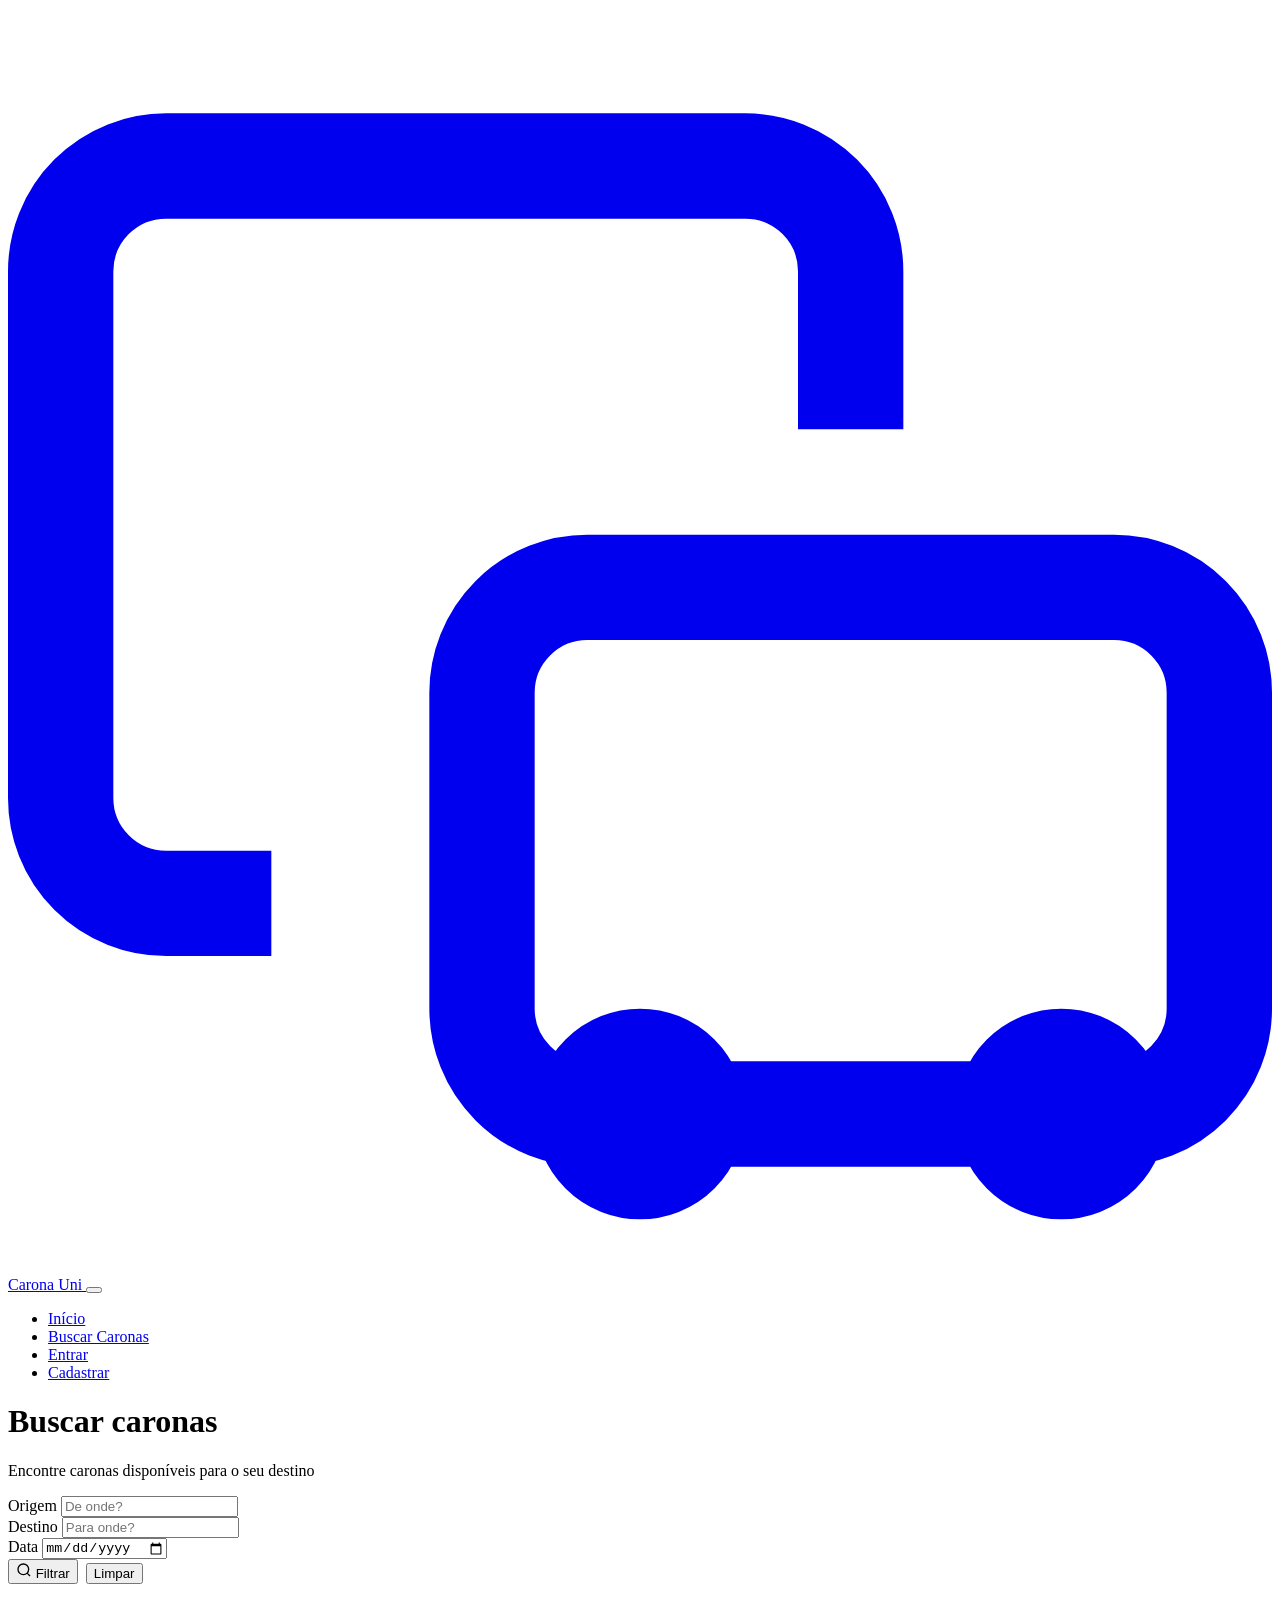
==== public/find-rides.html @ 050b13d8 "implementando Front" ====
<!DOCTYPE html>
<html lang="pt-BR">
<head>
  <meta charset="UTF-8" />
  <meta name="viewport" content="width=device-width, initial-scale=1.0" />
  <title>Buscar Caronas — Carona Universitária</title>
  <link rel="stylesheet" href="/css/style.css" />
</head>
<body>
  <nav class="navbar">
    <div class="navbar-inner">
      <a href="/" class="navbar-brand">
        <svg viewBox="0 0 24 24" fill="none" stroke="currentColor" stroke-width="2"><path d="M5 17H3a2 2 0 01-2-2V5a2 2 0 012-2h11a2 2 0 012 2v3"/><rect x="9" y="11" width="14" height="10" rx="2"/><circle cx="12" cy="21" r="1"/><circle cx="20" cy="21" r="1"/></svg>
        Carona Uni
      </a>
      <button class="hamburger" id="hamburger"><span></span><span></span><span></span></button>
      <ul class="navbar-links" id="navLinks">
        <li><a href="/">Início</a></li>
        <li><a href="/find-rides.html" class="active">Buscar Caronas</a></li>
        <li id="navLoggedOut"><a href="/login.html">Entrar</a></li>
        <li id="navLoggedOut2"><a href="/register.html" class="btn-nav">Cadastrar</a></li>
        <li id="navLoggedIn" style="display:none;">
          <div class="navbar-user" id="userMenu">
            <div id="navAvatarWrap"></div>
            <span id="navUserName"></span>
            <svg width="14" height="14" viewBox="0 0 24 24" fill="currentColor"><path d="M7 10l5 5 5-5z"/></svg>
            <div class="dropdown-menu" id="dropdownMenu">
              <a href="/dashboard.html">Dashboard</a>
              <a href="/offer-ride.html">Oferecer Carona</a>
              <a href="/my-rides.html">Minhas Caronas</a>
              <a href="/profile.html">Meu Perfil</a>
              <hr/>
              <a href="#" class="danger" id="logoutBtn">Sair</a>
            </div>
          </div>
        </li>
      </ul>
    </div>
  </nav>

  <div class="page-header">
    <div class="page-header-inner">
      <h1>Buscar caronas</h1>
      <p>Encontre caronas disponíveis para o seu destino</p>
    </div>
  </div>

  <div class="container">
    <!-- FILTROS -->
    <div class="filter-bar">
      <form id="filterForm">
        <div class="form-group">
          <label>Origem</label>
          <input type="text" id="filterOrigin" placeholder="De onde?" />
        </div>
        <div class="form-group">
          <label>Destino</label>
          <input type="text" id="filterDest" placeholder="Para onde?" />
        </div>
        <div class="form-group">
          <label>Data</label>
          <input type="date" id="filterDate" />
        </div>
        <div style="display:flex;gap:0.5rem;align-items:flex-end;">
          <button type="submit" class="btn btn-primary">
            <svg viewBox="0 0 24 24" fill="none" stroke="currentColor" stroke-width="2" width="16" height="16"><circle cx="11" cy="11" r="8"/><line x1="21" y1="21" x2="16.65" y2="16.65"/></svg>
            Filtrar
          </button>
          <button type="button" class="btn btn-ghost" id="clearFilters">Limpar</button>
        </div>
      </form>
    </div>

    <div class="flex justify-between items-center mb-2">
      <p class="text-muted text-sm" id="resultsCount"></p>
    </div>

    <div id="ridesContainer" class="rides-grid">
      <div class="loader"><div class="spinner"></div></div>
    </div>
  </div>

  <div class="toast-container" id="toastContainer"></div>
  <script src="/js/app.js"></script>
  <script src="/js/find-rides.js"></script>
</body>
</html>
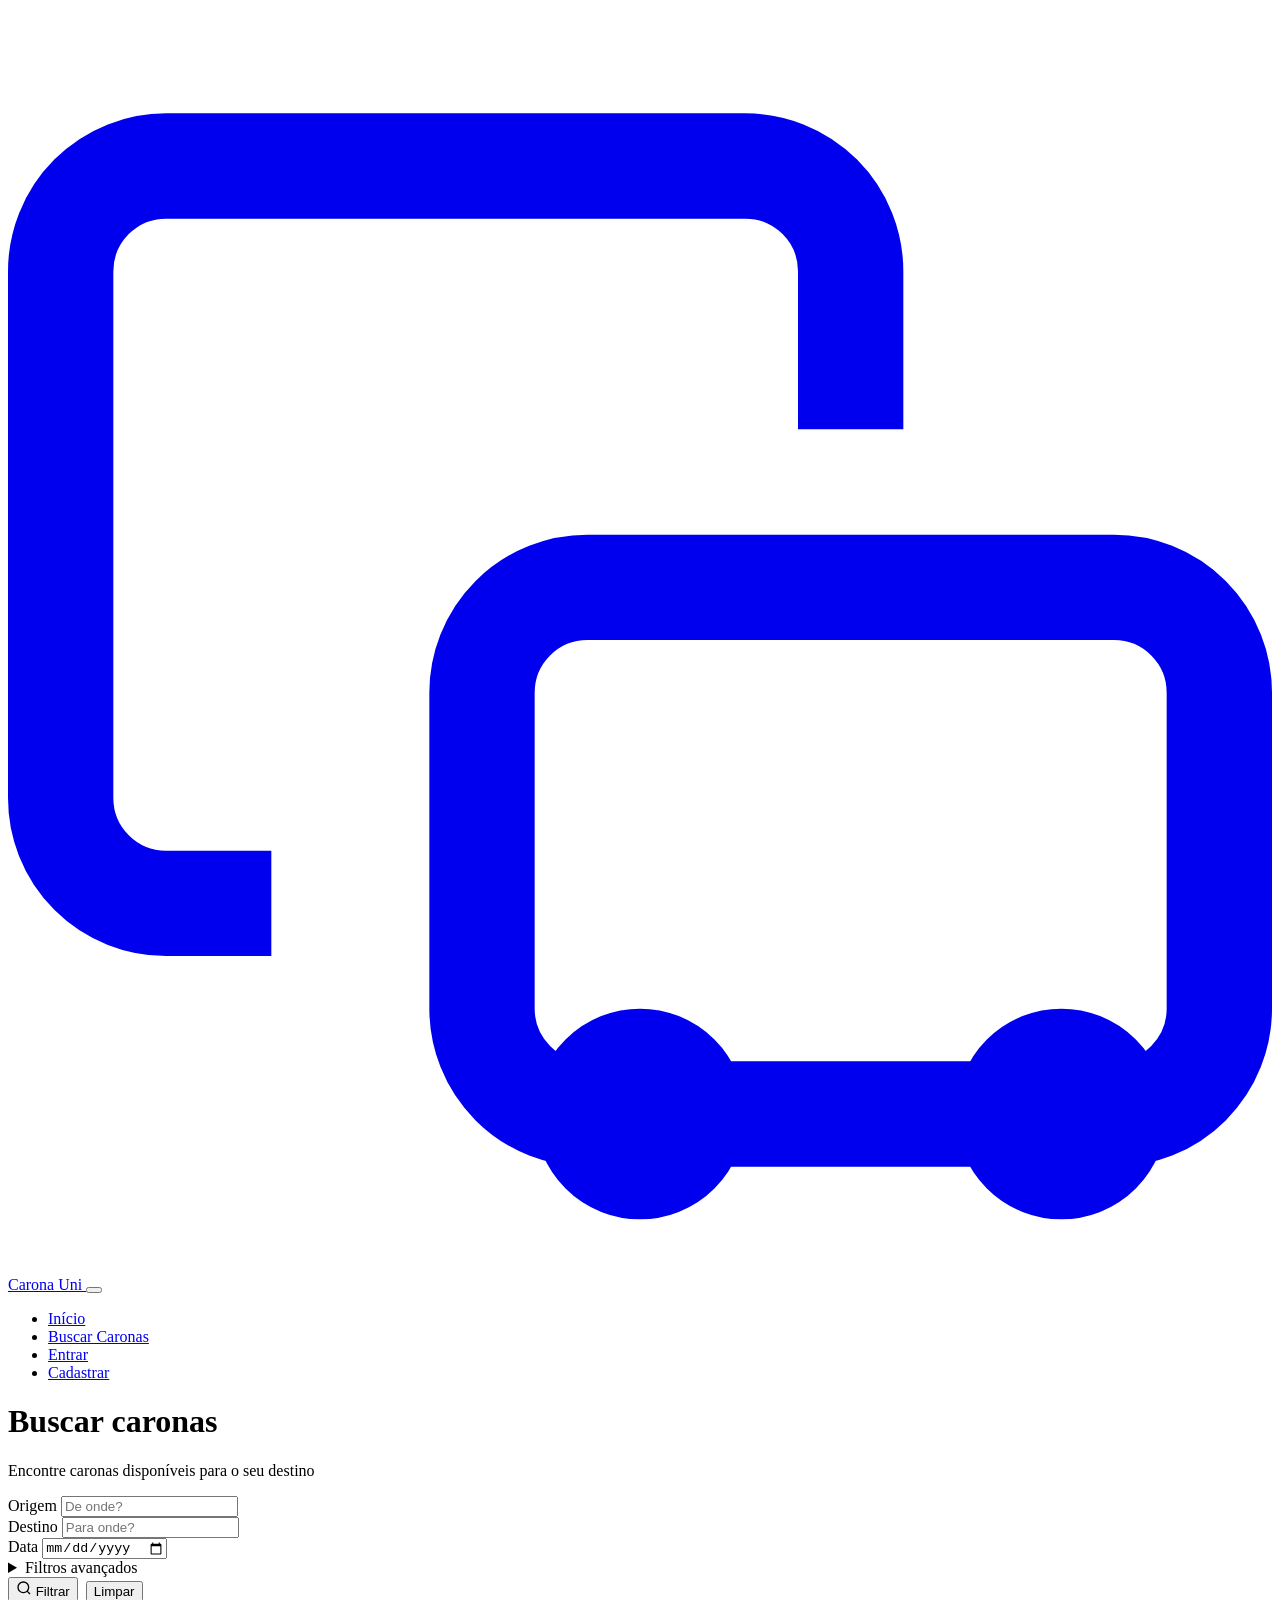
==== commit 2b8611ca: "feat: add advanced filters to ride search" ====
--- a/public/find-rides.html
+++ b/public/find-rides.html
@@ -20,6 +20,17 @@
         <li id="navLoggedOut"><a href="/login.html">Entrar</a></li>
         <li id="navLoggedOut2"><a href="/register.html" class="btn-nav">Cadastrar</a></li>
         <li id="navLoggedIn" style="display:none;">
+          <div class="notif-bell" id="notifBell" onclick="toggleNotifPanel()" title="Notificações">
+            <svg viewBox="0 0 24 24" fill="none" stroke="currentColor" stroke-width="2" width="22" height="22"><path d="M18 8A6 6 0 006 8c0 7-3 9-3 9h18s-3-2-3-9"/><path d="M13.73 21a2 2 0 01-3.46 0"/></svg>
+            <span class="notif-badge" id="notifBadge"></span>
+            <div class="notif-panel" id="notifPanel">
+              <div class="notif-header">
+                <strong>Notificações</strong>
+                <button onclick="event.stopPropagation();markAllNotifRead()" class="notif-read-all">Marcar todas</button>
+              </div>
+              <div id="notifList"><p class="notif-empty">Carregando…</p></div>
+            </div>
+          </div>
           <div class="navbar-user" id="userMenu">
             <div id="navAvatarWrap"></div>
             <span id="navUserName"></span>
@@ -49,19 +60,42 @@
     <!-- FILTROS -->
     <div class="filter-bar">
       <form id="filterForm">
-        <div class="form-group">
-          <label>Origem</label>
-          <input type="text" id="filterOrigin" placeholder="De onde?" />
+        <div class="filter-row">
+          <div class="form-group">
+            <label>Origem</label>
+            <input type="text" id="filterOrigin" placeholder="De onde?" />
+          </div>
+          <div class="form-group">
+            <label>Destino</label>
+            <input type="text" id="filterDest" placeholder="Para onde?" />
+          </div>
+          <div class="form-group">
+            <label>Data</label>
+            <input type="date" id="filterDate" />
+          </div>
         </div>
-        <div class="form-group">
-          <label>Destino</label>
-          <input type="text" id="filterDest" placeholder="Para onde?" />
-        </div>
-        <div class="form-group">
-          <label>Data</label>
-          <input type="date" id="filterDate" />
-        </div>
-        <div style="display:flex;gap:0.5rem;align-items:flex-end;">
+        <details class="filter-advanced">
+          <summary>Filtros avançados</summary>
+          <div class="filter-row filter-advanced-row">
+            <div class="form-group">
+              <label>Horário a partir de</label>
+              <input type="time" id="filterTimeFrom" />
+            </div>
+            <div class="form-group">
+              <label>Horário até</label>
+              <input type="time" id="filterTimeTo" />
+            </div>
+            <div class="form-group">
+              <label>Preço máximo (R$)</label>
+              <input type="number" id="filterMaxPrice" placeholder="Ex: 15" min="0" step="0.50" />
+            </div>
+            <div class="form-group">
+              <label>Vagas mínimas</label>
+              <input type="number" id="filterMinSeats" placeholder="Ex: 2" min="1" max="8" />
+            </div>
+          </div>
+        </details>
+        <div style="display:flex;gap:0.5rem;align-items:flex-end;flex-wrap:wrap;">
           <button type="submit" class="btn btn-primary">
             <svg viewBox="0 0 24 24" fill="none" stroke="currentColor" stroke-width="2" width="16" height="16"><circle cx="11" cy="11" r="8"/><line x1="21" y1="21" x2="16.65" y2="16.65"/></svg>
             Filtrar
@@ -83,5 +117,14 @@
   <div class="toast-container" id="toastContainer"></div>
   <script src="/js/app.js"></script>
   <script src="/js/find-rides.js"></script>
+  <script>
+    function toggleNotifPanel() {
+      document.getElementById('notifPanel').classList.toggle('open');
+      document.getElementById('dropdownMenu')?.classList.remove('open');
+    }
+    document.addEventListener('click', (e) => {
+      if (!e.target.closest('#notifBell')) document.getElementById('notifPanel')?.classList.remove('open');
+    });
+  </script>
 </body>
 </html>
